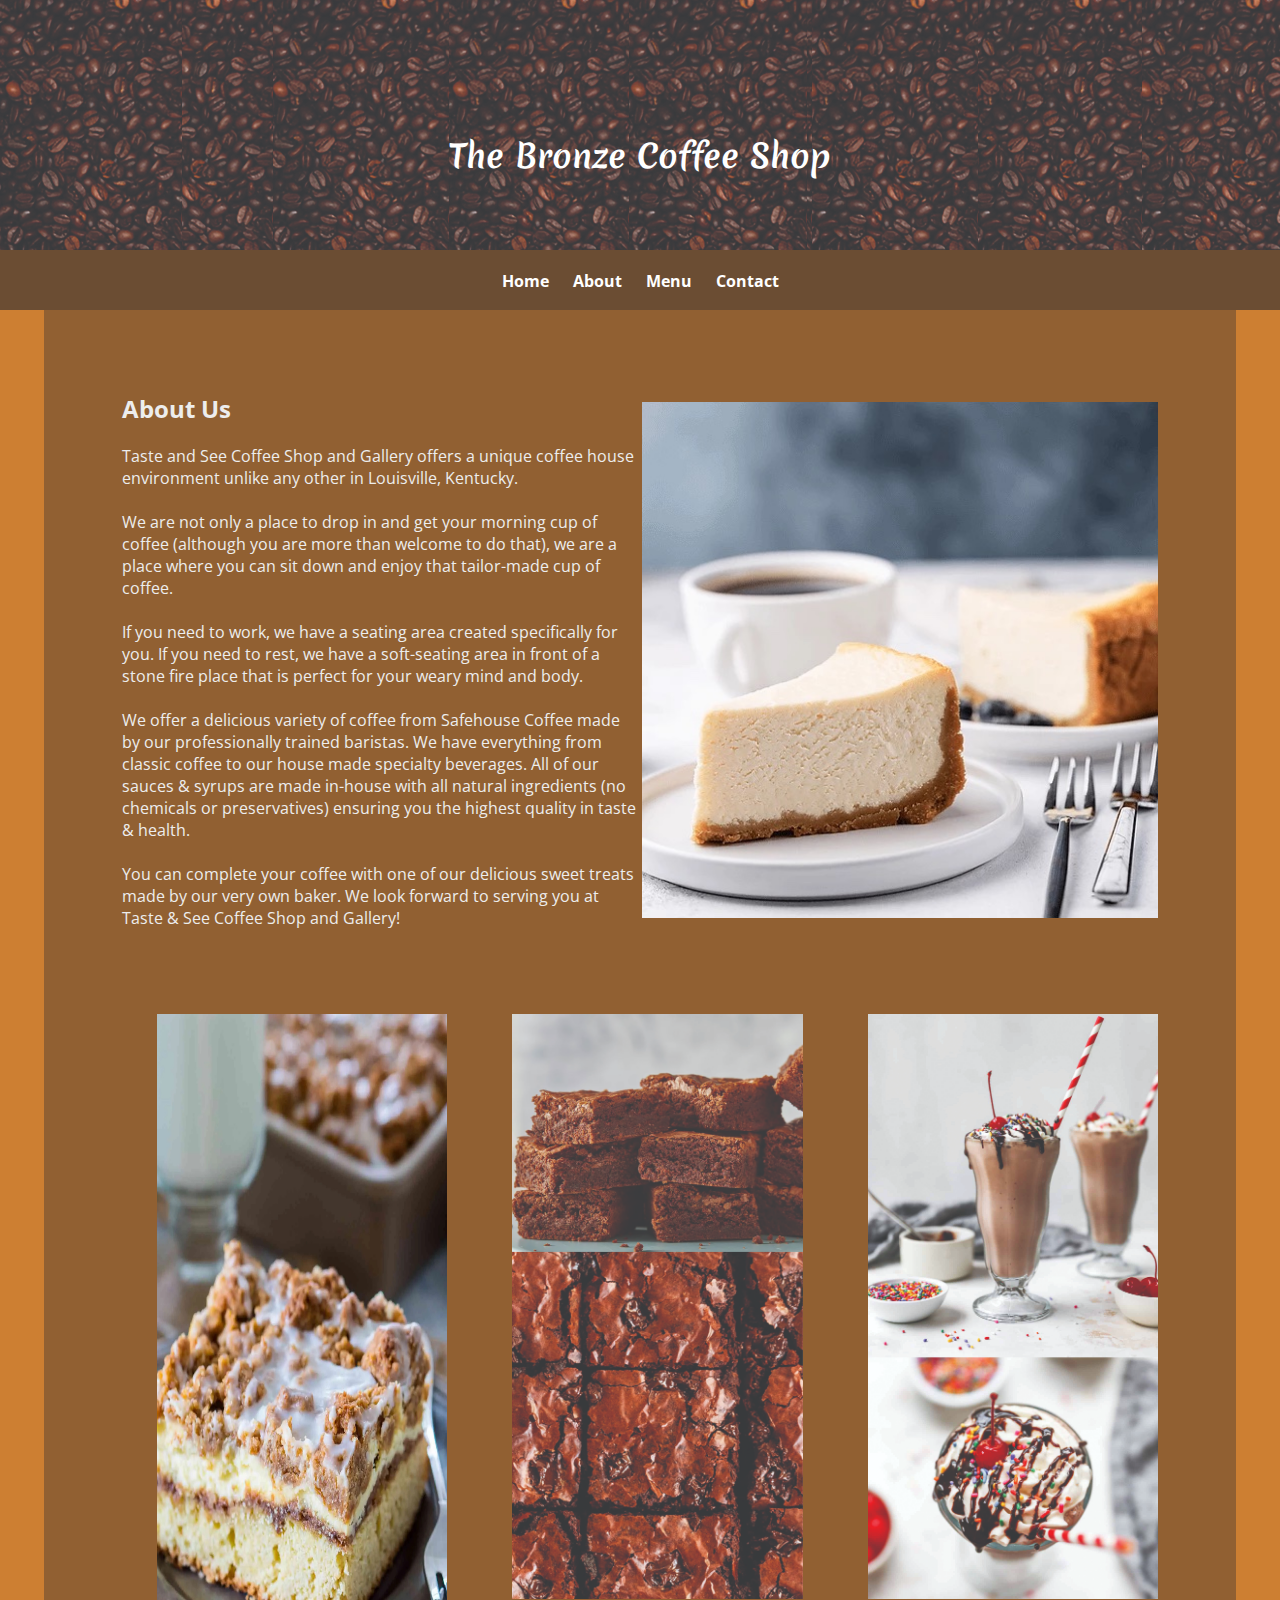
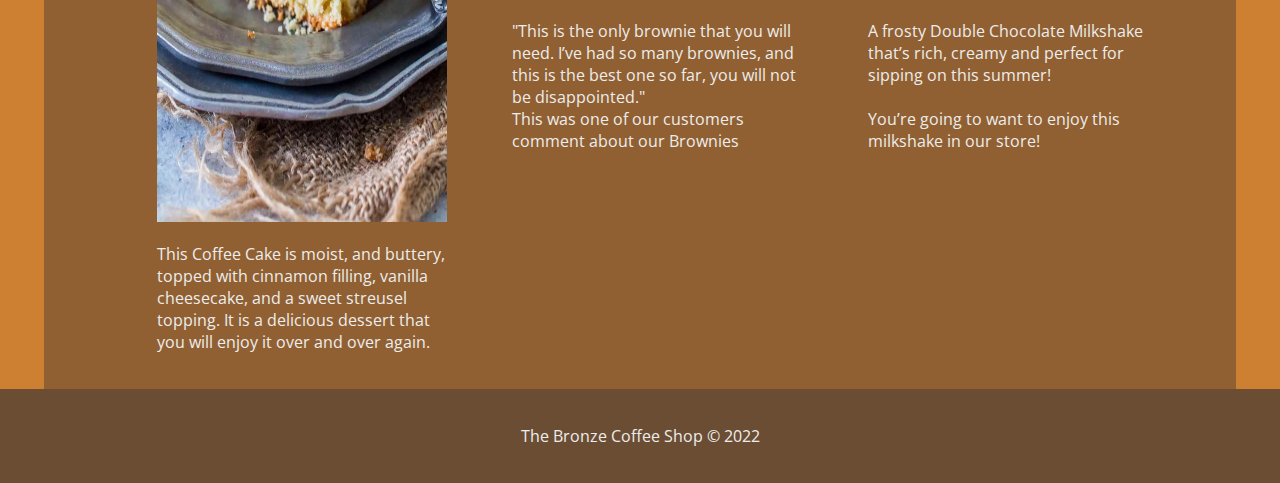
==== about.html @ e40918f9 "Add files via upload" ====
<!doctype html>
<html>
<head>
    <!-- Do not change this group of code below -->
    <meta charset="UTF-8">
    <link href="styles.css" rel="stylesheet">
    <meta name="viewport" content="width=device-width, initial-scale=1.0">
    <link rel="stylesheet" href="https://cdnjs.cloudflare.com/ajax/libs/font-awesome/4.7.0/css/font-awesome.min.css">
    <script src='https://kit.fontawesome.com/a076d05399.js' crossorigin='anonymous'></script>
    <script src="https://ajax.googleapis.com/ajax/libs/jquery/2.1.3/jquery.min.js"></script>
    <script src="nav.js"></script>
    <!-- End of group- You can change code again after this -->

    <title>The Bronze Coffee Shop</title>

    <link href="https://fonts.googleapis.com/css?family=Open+Sans" rel="stylesheet">
    <!-- NOTE: Google font that you can remove and put in yours -->

    <link rel="icon" href="images/l.jpeg" type="image/icon type">

    <!-- Icon logo above -->

    <link rel="preconnect" href="https://fonts.googleapis.com"><link rel="preconnect" href="https://fonts.gstatic.com" crossorigin><link href="https://fonts.googleapis.com/css2?family=Merienda:wght@900&display=swap" rel="stylesheet">

    <!-- The logo Font Above-->

</head>
<!-- NOTE: The code above needs to be on every HTML file or the navigation will be broken and you might loose CSS styles in general.
You can change the google font, or add a new font.-->
<!-- NOTE No code between head and body -->
<body>

  <div class="header">
    <!-- <img src="images/c.jpg" alt="Header"> -->

    <h1 class="logo">The Bronze Coffee Shop</h1>
  </div>
    <!--NOTE NAV CODE - watch out! Do not change class or id names -->
    <input type="checkbox" id="xBxHack" />
    <!-- This will trigger the dropdown menu when user clicks in the icon  -->
    <nav id="mainNav" class="mainNav">
	   <div class="navcontainer">
    		<label class="navBars" for="xBxHack">
    			<i class="fa fa-bars"></i>
                <!-- hamburgerc icon -->
    		</label>
    		<ul id="menu" class="menu">
                <!-- NOTE Change links below -->
    			<li><a href="index.html">Home</a></li>
    			<li><a href="#">About</a></li>
    			<li><a href="#">Menu</a></li>
    			<li><a href="#">Contact</a></li>
                <!-- Some of these links above won't be developed - make sure those have a hashtag in the link address so it will keep users from visiting a broken page.-->
    		</ul>
    	</div><!-- end NAV container-->
    </nav><!--NOTE End NAV CODE-->


    <div class="wrapper">
        <!-- wrapper alows for extra space between the edge of screen and content. This can be changed in the media query -->


        <br>

      <div class="two-col">
            <!-- two-col will have two items in it that will be next to eachother -->
          <div class="medium-size padding-top">
            <h2>About Us</h2>
              <p>Taste and See Coffee Shop and Gallery offers a unique coffee house environment unlike any other in Louisville, Kentucky. <br><br>We are not only a place to drop in and get your morning cup of coffee (although you are more than welcome to do that), we are a place where you can sit down and enjoy that tailor-made cup of coffee. <br><br>If you need to work, we have a seating area created specifically for you. If you need to rest, we have a soft-seating area in front of a stone fire place that is perfect for your weary mind and body. <br><br>We offer a delicious variety of coffee from Safehouse Coffee made by our professionally trained baristas. We have everything from classic coffee to our house made specialty beverages.  All of our sauces & syrups are made in-house with all natural ingredients (no chemicals or preservatives) ensuring you the highest quality in taste & health.  <br><br>You can complete your coffee with one of our delicious sweet treats made by our very own baker. We look forward to serving you at Taste & See Coffee Shop and Gallery!</p>

          </div> <!-- END medium size-->
          <img src="images/5.jpeg" alt="Coffee and CheeseCake" class="img5">
          <!-- The image above is from:"https://ipcdn.freshop.com/resize?url=https://images.freshop.com/2815784675681763565/4c508778bd85189da94e4bc4a50493fc_large.png&width=512&type=webp&quality=90" -->


      </div><!-- END two-col-->


        <div class="grid">
            <!-- NOTE: The class called "grid" has styles in the styles.css media query. It will create multiple colums when the screen is larger.
            When the screen is small the boxes stack for easy reading on a phone. -->
            <div>
              <h3></h3>
              <img src="images/coffeecake.jpg" alt="Coffee Cake" class="img6">

              <!-- The image above is from this link: "https://sweetandsavorymeals.com/wp-content/uploads/2018/03/Best-Coffee-Cake-Recipe-3.jpg.webp" -->

              <p>This Coffee Cake is moist, and buttery, topped with cinnamon filling, vanilla cheesecake, and a sweet streusel topping. It is a delicious dessert that you will enjoy it over and over again.</p>
          </div><!-- end first box -->
            <div>
              <h3></h3>
              <img src="images/brownie.jpg" alt="Brownie" class="img7">

              <!-- The image above from this link: "https://www.allrecipes.com/thmb/e6gb5X3qhyYKGkRbjtelS4txof8=/750x0/filters:no_upscale():max_bytes(150000):strip_icc():format(webp)/25080-mmmmm-brownies-ddmfs-1x1-0074-a5079120061543be81bfc4a6776aa0f7.jpg" and "https://richanddelish.com/wp-content/uploads/2022/03/chewy-and-fudgy-brownies.jpg" -->

              <p>"This is the only brownie that you will need. I’ve had so many brownies, and this is the best one so far, you will not be disappointed." <br> This was one of our customers comment about our Brownies</p>
          </div> <!-- end second box -->
            <div>
              <h3></h3>
              <img src="images/008.jpg" alt="Milkshake" class="img8">

              <!-- The image above is from this link: "https://www.kimscravings.com/chocolate-milkshake/" -->

              <p>A frosty Double Chocolate Milkshake that’s rich, creamy and perfect for sipping on this summer! <br><br>You’re going to want to enjoy this milkshake in our store!</p>
          </div><!-- end third box -->

          <!-- NOTE You can add more boxes here to be in the grid-->
        </div><!--End CSS Grid div-->


        <div class="two-col">
              <!-- two-col will have two items in it that will be next to eachother -->
            <img src="" alt="">

            <img src="" alt="">
        </div><!-- END two-col-->







  </div><!--end wrapper-->





      <footer>

        <p>The Bronze Coffee Shop &copy 2022 </p>

      </footer>
  </body><!-- DO NOT DELETE CLOSING BODY TAG-->
</html><!-- DO NOT DELETE CLOSING HTML TAG-->
---- styles.css ----
body{
  box-sizing: border-box;
  margin: 0;
  padding: 0;
  color: #EDEDED;

  /* Do not change margin or padding */
  background: #cd7f32;
/* NOTE: do not change the background in media query */
font-family: 'Open Sans', helvetica, sans-serif;
/* NOTE you can change the fonts but always have a backup */
}
/* NOTE: MOBILE STYLES BELOW --------------------- */




/* NOTE do not change nav styles below without checking with April */
.mainNav {
  background: #6b4d33;
  color: #1a1b18;
  height: 60px;
  position: relative;
}
.mainNav a {
  text-decoration: none;
}
.mainNav .menu {
  background: #6b4d33;
  box-shadow: inset 0 1px 5px rgba(0, 0, 0, 0.1);
  border-top: 1px solid #efefef;
  display: none;
  list-style: none;
  margin: 0;
  padding: 0;
  text-align: center;
  /*POSITION*/
  position: absolute;
  top: 60px;
  right: 0;
  left: 0;
}
.mainNav .menu a {
  color: white;
  border-bottom: 1px solid #efefef;
  font-weight: bold;
  display: block;
  padding: 15px;
}
.mainNav .menu a:hover {
  background: #965F24;
  color: silver;
}
.mainNav .navBars {
  display: inline-block;
  font-size: 1.7em;
  line-height: 1.5em;
  float: right;
  /* NOTE HAMBURGER POSITION to the right*/
  -moz-user-select: none;
   -ms-user-select: none;
       user-select: none;
  -webkit-user-select: none;
  color: #EDEDED;

  /* This is for those three line */

}
#xBxHack {
  visibility: hidden;
  opacity: 0;
  position: absolute;
  top: -99999px;
}
#xBxHack:checked ~ nav .menu {
  display: block;

}
.navcontainer {
  max-width: 960px;
  margin: 0 auto;
  padding: 10px;
}
/* NOTE: END Navigation styles --------------------- */

.wrapper{
  background: #6B4D339C;
  margin: auto;
  width:90%;
  /* Width with a margin auto keeps the content from touching the edge */
  padding: 20px;
}

.grid{

}
.grid div{
  padding-left: 35px;
}

img{
  /* width:100%; */
  max-width: 100%;
}
/* NOTE: All other images will need a class to style the width if you want them a diffrent size */

.img1{
  width: 800px;
}

.img2 {
  width: 500px;
}

.img3 {
  width: 640px;
}

.img4 {
  width: 450px;
}

.img5 {
  width: 600px;
  padding-top: 50px;
}

.img6 {
  width: 400px;
  height: 808px;
  padding-top: 50px;
}

.img7 {
  width: 400px;
  padding-top: 50px;
}

.img8 {
  width: 400px;
  padding-top: 50px;
}

.header {
  position: relative;
  text-align: center;
  color: white;
  height: 250px;
  background: url("images/c.jpg");
  overflow: hidden;
}

h1{
  text-align: center;
  padding-top: 20px;

}

.logo {
  position: absolute;
  top: 50%;
  left: 50%;
  font-family: 'Merienda', sans-serif;
  transform: translate(-50%, -50%);
}

/* ".logo" is "The Bronze Coffee Shop" on top of the page */




footer{
  background: #6b4d33;
  text-align: center;
  padding:20px;
}




/* NOTE: START MEDIUM SIZE DISPLAYS ---------------------*/
@media only screen and (min-width: 700px) {



    .medium-size{
      max-width: 700px;
    }

    .padding-top {
      padding-top: 20px;
    }



    .two-col{
        display: grid;
        grid-template-columns: 1fr 1fr;
        grid-column-gap: 5px;
        width: 90%;
        margin: auto;
    }
    .center-this{
        margin-right: auto;
        margin-left: auto;
        display: block;
        /* Note you can use this to center an element but you have to add a width */
    }


  .grid{
      display: grid;
      grid-template-columns: 1fr 1fr 1fr;
      grid-column-gap: 30px;
      width: 90%;
      margin: auto;
  }
  .grid div{

  }


  /* NOTE Do not change nav styles below ------------without help from April*/
  .mainNav {
      overflow: hidden;
    }
    .mainNav .navBars {
      display: none;
    }
    .mainNav .navcontainer {
      padding-top: 0;
      padding-bottom: 0;
      max-width:100%;
  /* 	Add max-width:100 to counter act the styles above media query so the links could be all the way to the left or right */
    }
    .mainNav .menu {
      display: block;
      box-shadow: none;
      border: none;
      /* float:left; */
      /* NOTE LINKS POSITION to the left*/
      text-align: center;
      /* NOTE LINKS POSITION center*/
      /* float: right; */
      /* NOTE LINKS POSITION to the right*/
      position: static;
    }
    .mainNav .menu li {
      display: inline-block;
    }
    .mainNav .menu a {
      border: none;
      padding: 20px 10px;
    }
/* NOTE END nav styles --------------------------- */

}/* NOTE: DO NOT DELETE THIS LAST CURLY BRACE */
/* NOTE END MEDIUM SIZE DISPLAYS ----------------------- */
/* NOTE START LARGE SCREEN STYLES BELOW ---------------- */
@media only screen and (min-width: 1200px) {



    .wrapper{
        max-width: 1700px;
    }




}/* NOTE: DO NOT DELETE THIS LAST CURLY BRACE */
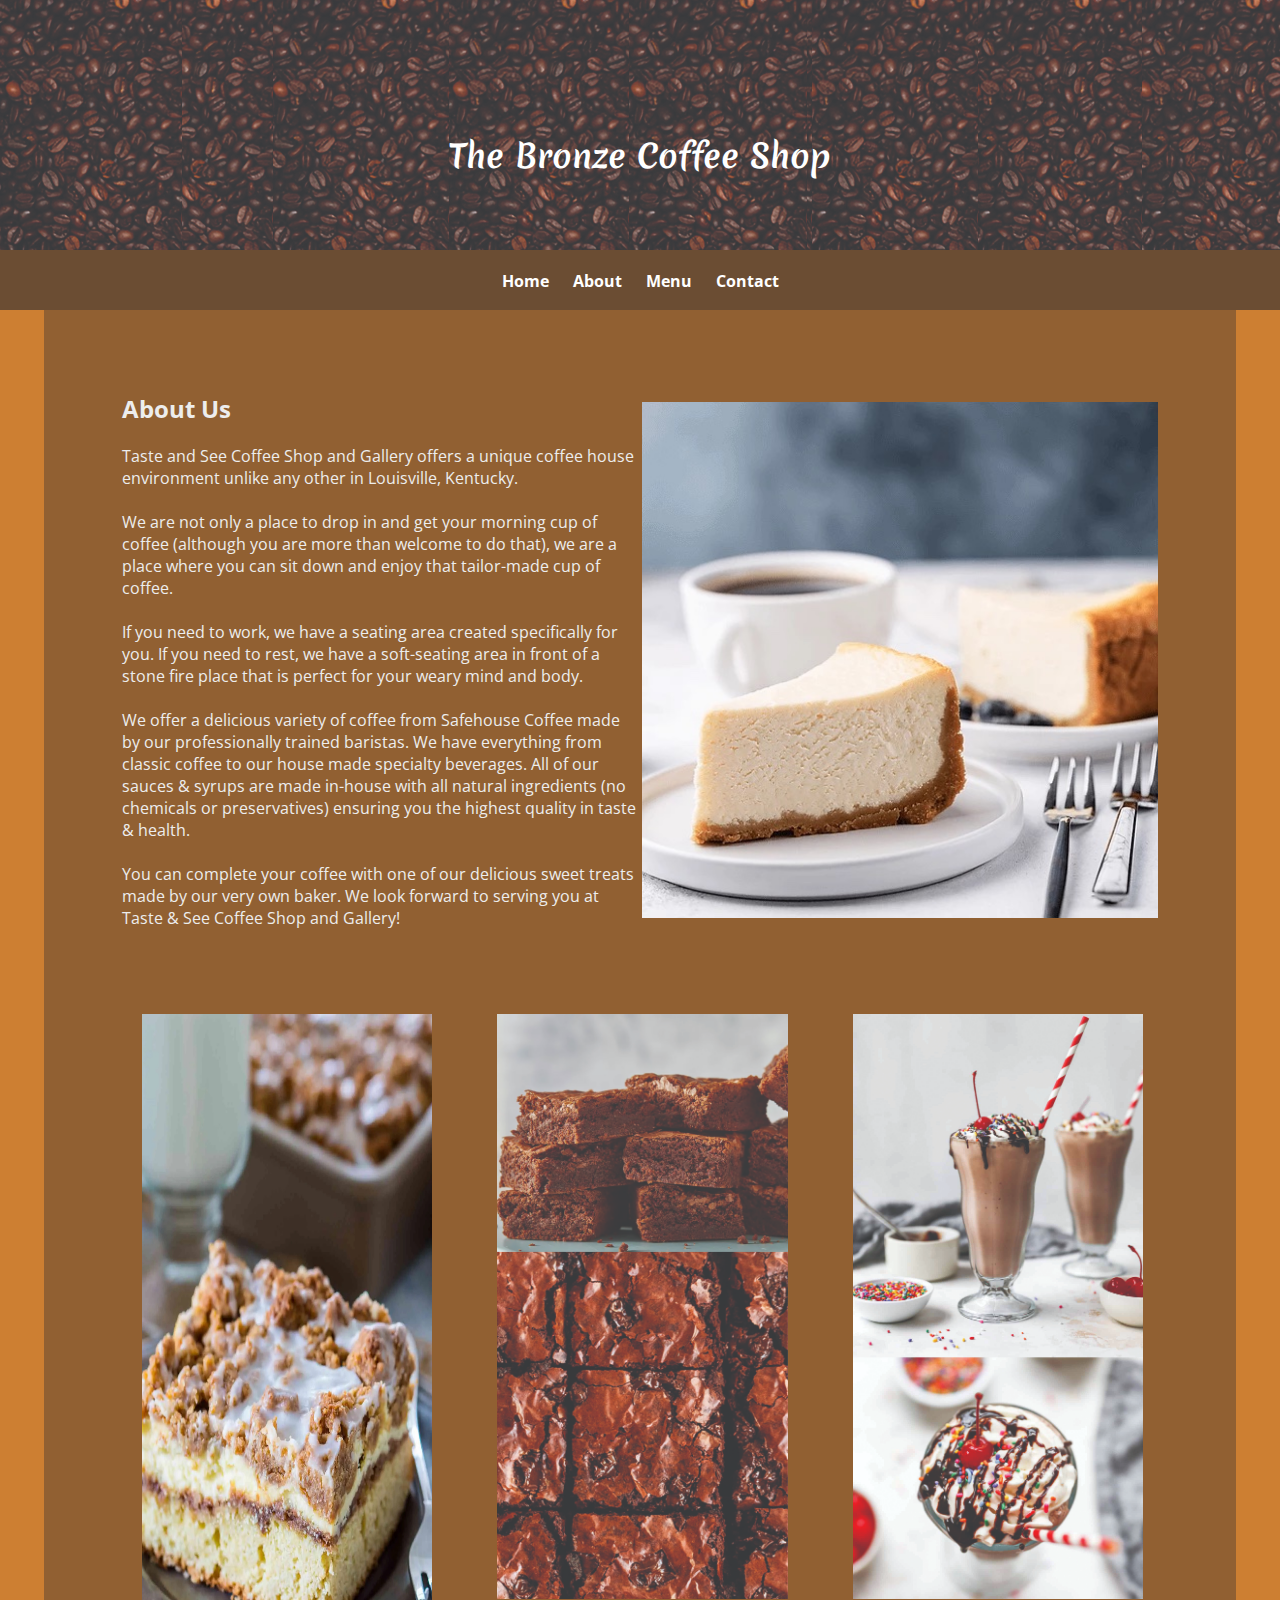
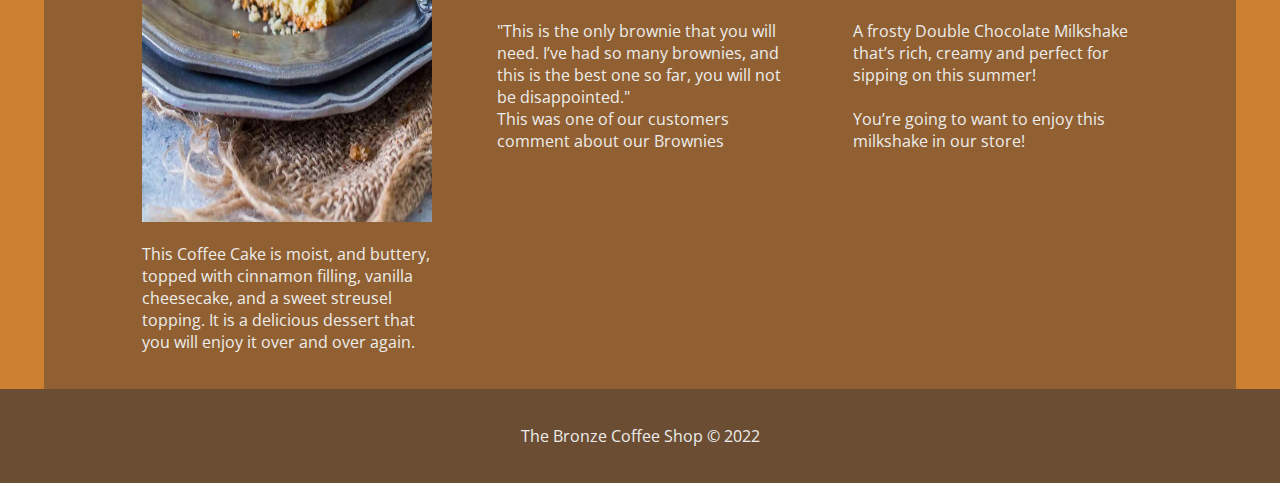
==== commit bc9b12f7: "Add files via upload" ====
--- a/about.html
+++ b/about.html
@@ -48,8 +48,8 @@
                 <!-- NOTE Change links below -->
     			<li><a href="index.html">Home</a></li>
     			<li><a href="#">About</a></li>
-    			<li><a href="#">Menu</a></li>
-    			<li><a href="#">Contact</a></li>
+    			<li><a href="menu.html">Menu</a></li>
+    			<li><a href="contact.html">Contact</a></li>
                 <!-- Some of these links above won't be developed - make sure those have a hashtag in the link address so it will keep users from visiting a broken page.-->
     		</ul>
     	</div><!-- end NAV container-->
--- a/styles.css
+++ b/styles.css
@@ -92,8 +92,16 @@
 }
 
 .grid{
-
-}
+  margin: auto;
+  padding-right: 30px;
+}
+
+.contactf{
+  /* border: solid red; */
+  padding-top: 30px;
+  padding-bottom: 30px;
+}
+
 .grid div{
   padding-left: 35px;
 }
@@ -140,6 +148,133 @@
   width: 400px;
   padding-top: 50px;
 }
+
+.iframe {
+  width: 300px;
+  height: 300px;
+}
+
+.appreciate {
+  padding-top: 70px;
+  font-size: 18px;
+}
+
+.img9 {
+  /* width: 400px; */
+}
+
+.email {
+  text-decoration: none;
+  color: #EDEDED;
+  font-weight: bolder;
+}
+
+.email:hover {
+  color: brown;
+  background: #CD7F3A;
+}
+
+.fname{
+  width: 300px;
+  height: 30px;
+  background: lightblue;
+  border-radius: 40px;
+}
+
+/* The code above is for textboxes */
+
+.fnamet {
+  font-size: 14px;
+}
+
+/* The text of "NAME" word */
+
+.emailt {
+  font-size: 14px;
+}
+
+/* The text of "EMAIL" word */
+
+.subjectt {
+  font-size: 14px;
+}
+
+/* The text of "SUBJECT" word */
+
+.titlet {
+  font-size: 14px;
+}
+
+/* The text of "TITLE" word */
+
+
+.emailb {
+  /* margin-left: 34.5px; */
+  width: 300px;
+  height: 30px;
+  border-radius: 40px;
+  background: lightblue;
+}
+
+/* The code above is for textboxes */
+
+.subject {
+  /* margin-left: 20.5px; */
+  width: 300px;
+  height: 30px;
+  border-radius: 40px;
+  background: lightblue;
+}
+
+/* The code above is for textboxes */
+
+.title {
+  /* margin-left: -10px; */
+  width: 300px;
+  height: 300px;
+  border-radius: 15px;
+  background: lightblue;
+}
+
+/* The code above is for textboxes */
+
+.button {
+  border-radius: 10px;
+  background: lightblue;
+  width: 90px;
+  height: 40px;
+  margin-left: 115px
+}
+
+.menu {
+  background: #cd7f32;
+  padding-left:2px;
+  margin-right: 440px;
+  text-align: center;
+}
+
+.menu2 {
+  background: #cd7f32;
+  padding-left:20px;
+  margin-right: -1px;
+  text-align: center;
+}
+
+.line1 {
+  color: white;
+  font-weight: bolder;
+  font-family: sans-serif;
+
+}
+
+.line2 {
+  color: silver;
+  font-weight: bolder;
+  font-family: sans-serif;
+}
+
+
+/* This code above is the BUTTON for my contact FORM */
 
 .header {
   position: relative;
@@ -153,6 +288,7 @@
 h1{
   text-align: center;
   padding-top: 20px;
+  cursor: default;
 
 }
 
@@ -169,6 +305,7 @@
 
 
 
+
 footer{
   background: #6b4d33;
   text-align: center;
@@ -214,10 +351,177 @@
       grid-column-gap: 30px;
       width: 90%;
       margin: auto;
-  }
+      padding-right: 30px;
+  }
+
+  
+
   .grid div{
 
   }
+
+  img{
+    /* width:100%; */
+    max-width: 100%;
+  }
+  /* NOTE: All other images will need a class to style the width if you want them a diffrent size */
+
+  .img1{
+    width: 800px;
+  }
+
+  .img2 {
+    width: 500px;
+  }
+
+  .img3 {
+    width: 640px;
+  }
+
+  .img4 {
+    width: 450px;
+  }
+
+  .img5 {
+    width: 600px;
+    padding-top: 50px;
+  }
+
+  .img6 {
+    width: 400px;
+    height: 270px;
+    padding-top: 50px;
+  }
+
+  .img7 {
+    width: 400px;
+    padding-top: 50px;
+  }
+
+  .img8 {
+    width: 400px;
+    padding-top: 50px;
+  }
+
+  .iframe {
+    width: 300px;
+    height: 300px;
+    margin-left: 50px;
+  }
+
+  .appreciate {
+    padding-top: 70px;
+    font-size: 18px;
+    margin-left: -90px;
+  }
+
+  .img9 {
+    width: 700px;
+    margin-left: -50px;
+  }
+
+  .fname{
+    width: 300px;
+    height: 30px;
+    background: lightblue;
+    border-radius: 40px;
+  }
+
+  /* The code above is for textboxes */
+
+  .fnamet {
+    font-size: 14px;
+  }
+
+  /* The text of "NAME" word */
+
+  .emailt {
+    font-size: 14px;
+  }
+
+  /* The text of "EMAIL" word */
+
+  .subjectt {
+    font-size: 14px;
+  }
+
+  /* The text of "SUBJECT" word */
+
+  .titlet {
+    font-size: 14px;
+  }
+
+  /* The text of "TITLE" word */
+
+
+  .emailb {
+    /* margin-left: 34.5px; */
+    width: 300px;
+    height: 30px;
+    border-radius: 40px;
+    background: lightblue;
+  }
+
+  /* The code above is for textboxes */
+
+  .subject {
+    /* margin-left: 20.5px; */
+    width: 300px;
+    height: 30px;
+    border-radius: 40px;
+    background: lightblue;
+  }
+
+  /* The code above is for textboxes */
+
+  .title {
+    /* margin-left: -10px; */
+    width: 300px;
+    height: 300px;
+    border-radius: 15px;
+    background: lightblue;
+  }
+
+  /* The code above is for textboxes */
+
+  .button {
+    border-radius: 10px;
+    background: lightblue;
+    width: 90px;
+    height: 40px;
+    margin-left: 115px
+  }
+
+  .menu {
+    background: #cd7f32;
+    padding-left:2px;
+    margin-right: 440px;
+    text-align: center;
+  }
+
+  .menu2 {
+    background: #cd7f32;
+    padding-left:20px;
+    margin-right: -1px;
+    text-align: center;
+  }
+
+  .line1 {
+    color: white;
+    font-weight: bolder;
+    font-family: sans-serif;
+
+  }
+
+  .line2 {
+    color: silver;
+    font-weight: bolder;
+    font-family: sans-serif;
+  }
+
+
+  /* This code above is the BUTTON for my contact FORM */
+
 
 
   /* NOTE Do not change nav styles below ------------without help from April*/
@@ -256,6 +560,9 @@
 
 }/* NOTE: DO NOT DELETE THIS LAST CURLY BRACE */
 /* NOTE END MEDIUM SIZE DISPLAYS ----------------------- */
+
+
+
 /* NOTE START LARGE SCREEN STYLES BELOW ---------------- */
 @media only screen and (min-width: 1200px) {
 
@@ -265,6 +572,173 @@
         max-width: 1700px;
     }
 
+    .grid{
+
+    }
+    .grid div{
+      padding-left: 35px;
+    }
+
+
+    img{
+      /* width:100%; */
+      max-width: 100%;
+    }
+    /* NOTE: All other images will need a class to style the width if you want them a diffrent size */
+
+    .img1{
+      width: 800px;
+    }
+
+    .img2 {
+      width: 500px;
+    }
+
+    .img3 {
+      width: 640px;
+    }
+
+    .img4 {
+      width: 450px;
+    }
+
+    .img5 {
+      width: 600px;
+      padding-top: 50px;
+    }
+
+    .img6 {
+      width: 400px;
+      height: 808px;
+      padding-top: 50px;
+    }
+
+    .img7 {
+      width: 400px;
+      padding-top: 50px;
+    }
+
+    .img8 {
+      width: 400px;
+      padding-top: 50px;
+    }
+
+    .iframe {
+      width: 700px;
+      height: 500px;
+    }
+
+    .appreciate {
+      padding-top: 70px;
+      font-size: 18px;
+    }
+
+    .img9 {
+      width: auto;
+      margin-left: -50px;
+    }
+
+    .fname{
+      width: 700px;
+      height: 30px;
+      background: lightblue;
+      border-radius: 40px;
+    }
+
+    /* The code above is for textboxes */
+
+    .fnamet {
+      font-size: 14px;
+    }
+
+    /* The text of "NAME" word */
+
+    .emailt {
+      font-size: 14px;
+    }
+
+    /* The text of "EMAIL" word */
+
+    .subjectt {
+      font-size: 14px;
+    }
+
+    /* The text of "SUBJECT" word */
+
+    .titlet {
+      font-size: 14px;
+    }
+
+    /* The text of "TITLE" word */
+
+
+    .emailb {
+      /* margin-left: 34.5px; */
+      width: 700px;
+      height: 30px;
+      border-radius: 40px;
+      background: lightblue;
+    }
+
+    /* The code above is for textboxes */
+
+    .subject {
+      /* margin-left: 20.5px; */
+      width: 700px;
+      height: 30px;
+      border-radius: 40px;
+      background: lightblue;
+    }
+
+    /* The code above is for textboxes */
+
+    .title {
+      /* margin-left: -10px; */
+      width: 700px;
+      height: 300px;
+      border-radius: 15px;
+      background: lightblue;
+    }
+
+    /* The code above is for textboxes */
+
+    .button {
+      border-radius: 10px;
+      background: lightblue;
+      width: 90px;
+      height: 40px;
+      margin-left: 315px
+    }
+
+    .menu {
+      background: #cd7f32;
+      padding-left:2px;
+      margin-right: 440px;
+      text-align: center;
+    }
+
+    .menu2 {
+      background: #cd7f32;
+      padding-left:20px;
+      margin-right: -1px;
+      text-align: center;
+    }
+
+    .line1 {
+      color: white;
+      font-weight: bolder;
+      font-family: sans-serif;
+
+    }
+
+    .line2 {
+      color: silver;
+      font-weight: bolder;
+      font-family: sans-serif;
+    }
+
+    /* This code above is the BUTTON for my contact FORM */
+
 
 
 
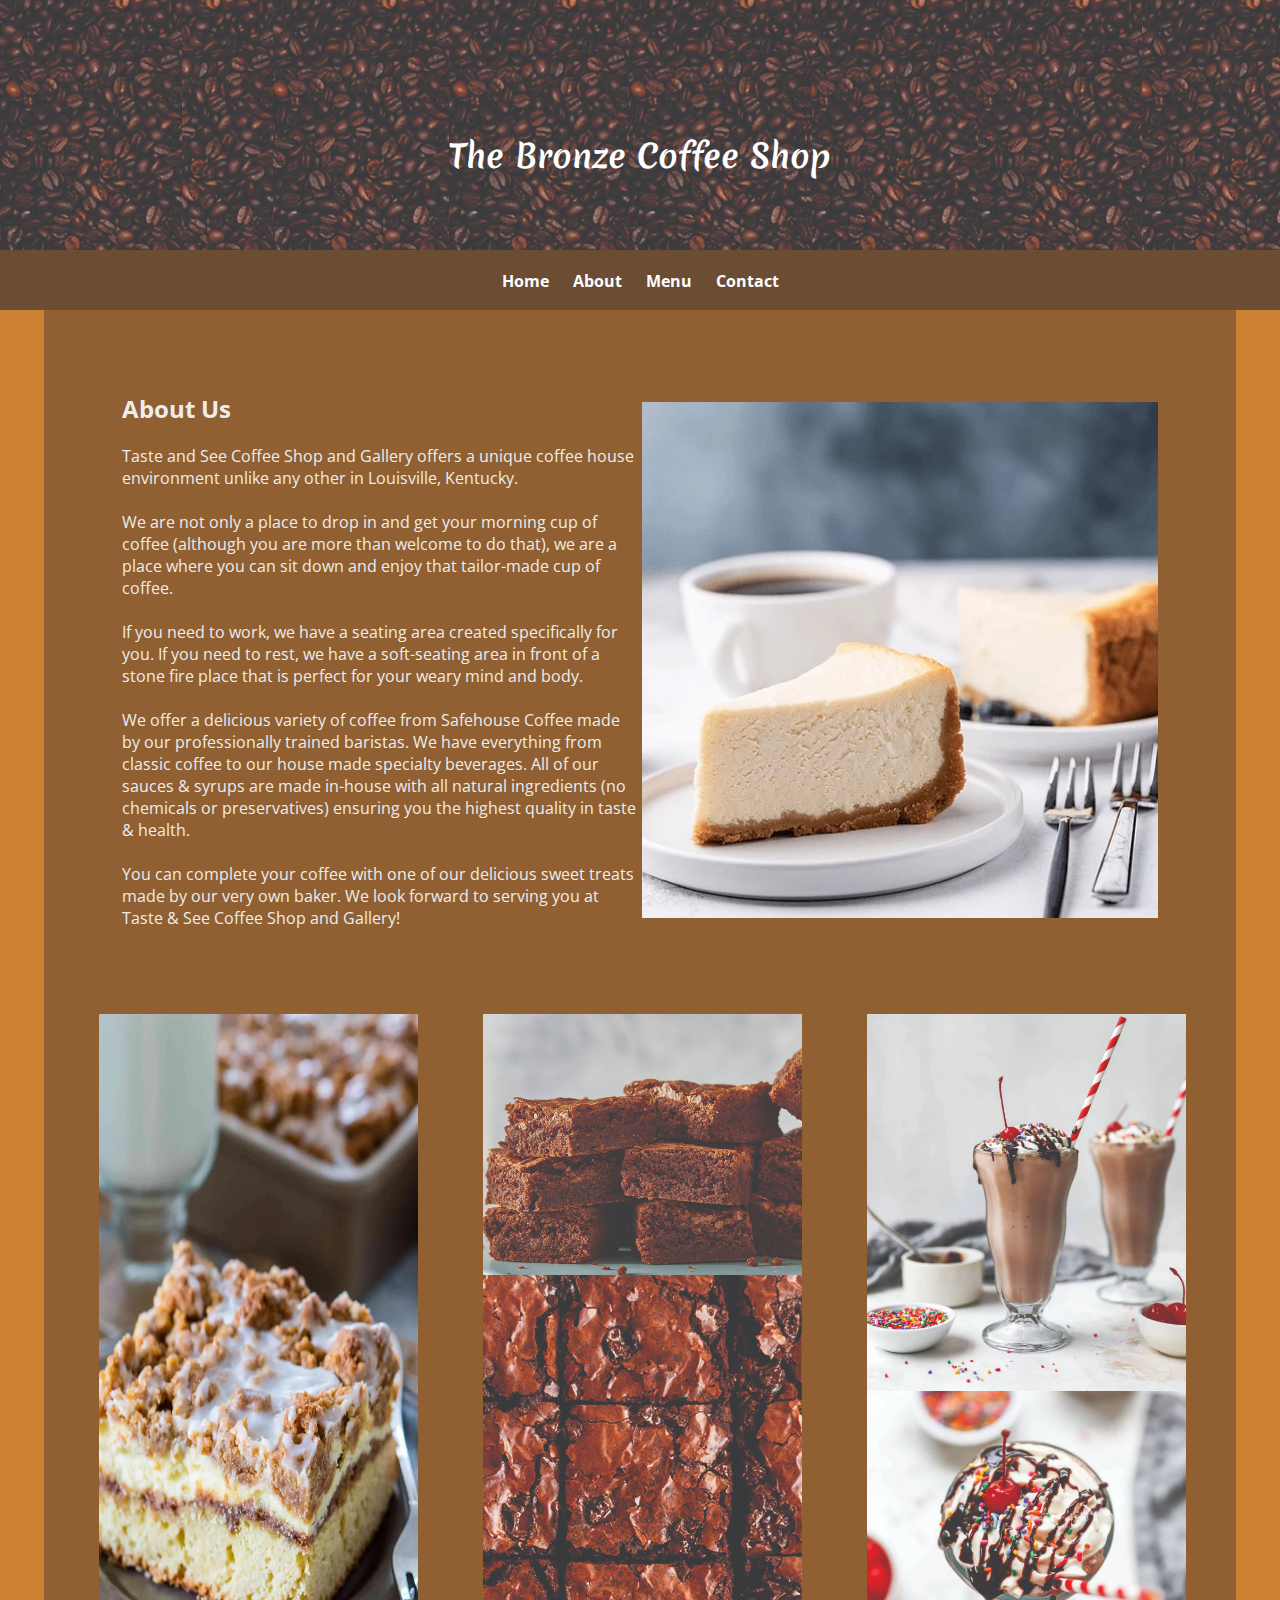
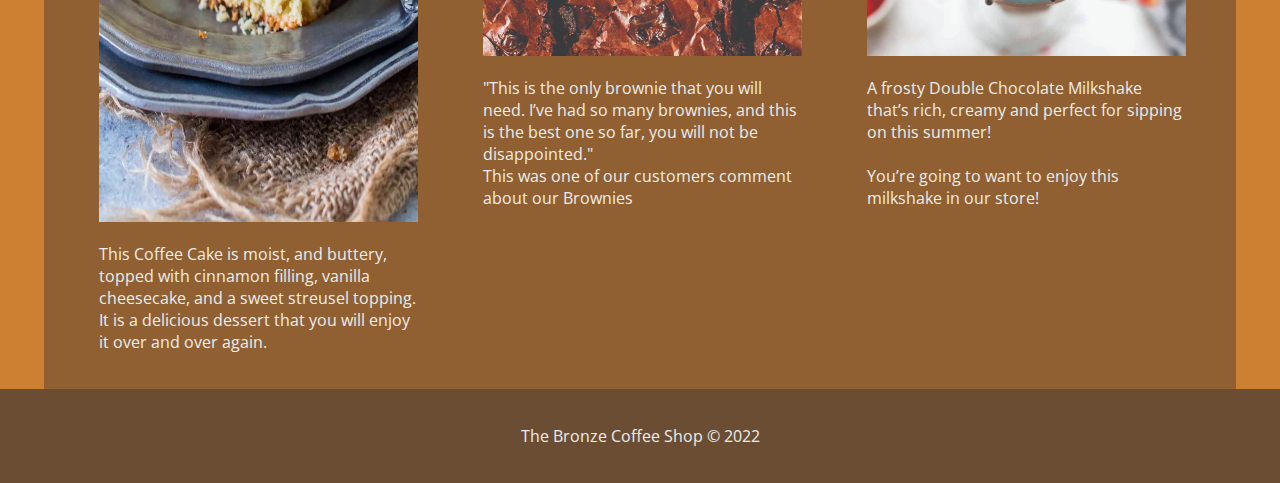
==== commit dd7fe5d2: "Add files via upload" ====
--- a/about.html
+++ b/about.html
@@ -32,7 +32,7 @@
 
   <div class="header">
     <!-- <img src="images/c.jpg" alt="Header"> -->
-
+    <br id="top">
     <h1 class="logo">The Bronze Coffee Shop</h1>
   </div>
     <!--NOTE NAV CODE - watch out! Do not change class or id names -->
@@ -128,7 +128,7 @@
 
 
       <footer>
-
+        <a href="#top"><img src="images/jumplink.png" alt="jumplink" class="jump"></a>
         <p>The Bronze Coffee Shop &copy 2022 </p>
 
       </footer>
--- a/styles.css
+++ b/styles.css
@@ -1,3 +1,8 @@
+html {
+  scroll-behavior: smooth;
+}
+
+
 body{
   box-sizing: border-box;
   margin: 0;
@@ -163,6 +168,12 @@
   /* width: 400px; */
 }
 
+.jump {
+  width: 70px;
+  margin-right: 1500px;
+  border-radius: 50%;
+}
+
 .email {
   text-decoration: none;
   color: #EDEDED;
@@ -249,7 +260,7 @@
 .menu {
   background: #cd7f32;
   padding-left:2px;
-  margin-right: 440px;
+  margin-right: 140px;
   text-align: center;
 }
 
@@ -347,14 +358,14 @@
 
   .grid{
       display: grid;
-      grid-template-columns: 1fr 1fr 1fr;
+      grid-template-columns: 1fr 1fr;
       grid-column-gap: 30px;
-      width: 90%;
+
       margin: auto;
       padding-right: 30px;
   }
 
-  
+
 
   .grid div{
 
@@ -418,6 +429,12 @@
   .img9 {
     width: 700px;
     margin-left: -50px;
+  }
+
+  .jump {
+    width: 80px;
+    margin-right: 1500px;
+    border-radius: 50%;
   }
 
   .fname{
@@ -561,7 +578,13 @@
 }/* NOTE: DO NOT DELETE THIS LAST CURLY BRACE */
 /* NOTE END MEDIUM SIZE DISPLAYS ----------------------- */
 
-
+@media only screen and (min-width:1000px){
+
+  .grid{
+      display: grid;
+      grid-template-columns: 1fr 1fr 1fr;
+
+}
 
 /* NOTE START LARGE SCREEN STYLES BELOW ---------------- */
 @media only screen and (min-width: 1200px) {
@@ -636,6 +659,13 @@
     .img9 {
       width: auto;
       margin-left: -50px;
+    }
+
+    .jump {
+      display: none;
+      width: 80px;
+      margin-right: 1500px;
+      border-radius: 50%;
     }
 
     .fname{
